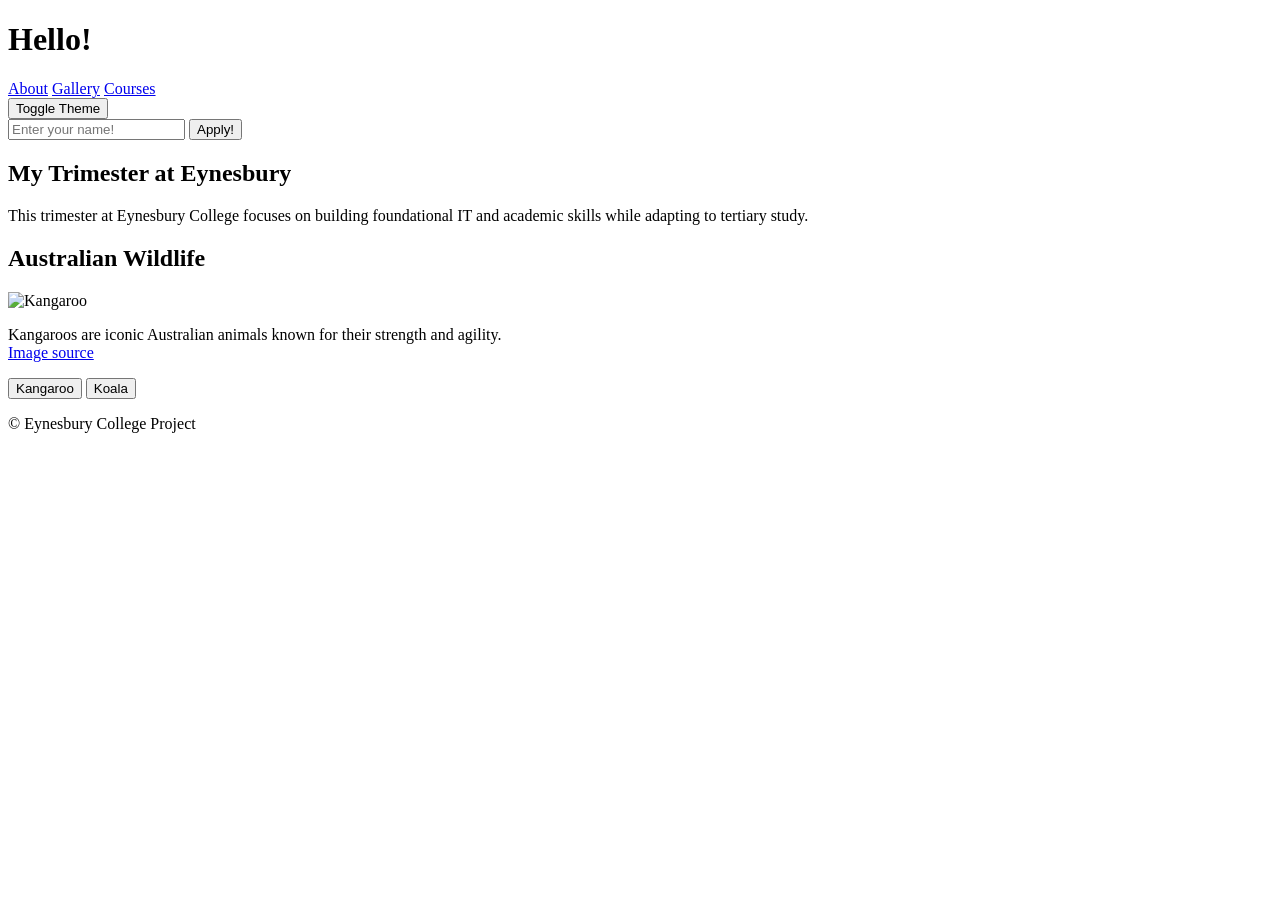
==== Assingment2/index.html @ 742f2a3b "shd" ====
<!DOCTYPE html>
<html lang="en" onload="loadPreferences()">
<head>
    <meta charset="UTF-8">
    <title>Eynesbury College – Trimester</title>
    <link rel="stylesheet" href="styles.css">
    <script src="script.js" defer></script>
</head>

<body>
<header>
    <h1 id="myheading">Hello!</h1>

    <nav>
        <a href="#about">About</a>
        <a href="#gallery">Gallery</a>
        <a href="courses.html">Courses</a>
    </nav>

    <button onclick="toggleTheme()">Toggle Theme</button>
</header>

<main>
    <!-- USER NAME INPUT -->
    <section>
        <input type="text" id="username" placeholder="Enter your name!">
        <button onclick="applyName()">Apply!</button>
    </section>

    <!-- ABOUT -->
    <section id="about">
        <h2>My Trimester at Eynesbury</h2>
        <p>
            This trimester at Eynesbury College focuses on building foundational
            IT and academic skills while adapting to tertiary study.
        </p>
    </section>

    <!-- IMAGE & BUTTON INTERACTION -->
    <section id="gallery">
        <h2>Australian Wildlife</h2>

        <!-- Image -->
        <img id="mainImage" src="images/kangaroo.jpg" alt="Kangaroo">

        <!-- Text -->
        <p id="imageText">
            Kangaroos are iconic Australian animals known for their strength and agility.
            <br>
            <a id="imageLink" href="https://www.pexels.com/search/kangaroo/" target="_blank">
                Image source
            </a>
        </p>

        <!-- Buttons -->
        <button onclick="showKangaroo()">Kangaroo</button>
        <button onclick="showKoala()">Koala</button>
    </section>

    <!-- DATE & TIME -->
    <section>
        <p id="datetime"></p>
    </section>
</main>

<footer>
    <p>© Eynesbury College Project</p>
</footer>

</body>
</html>
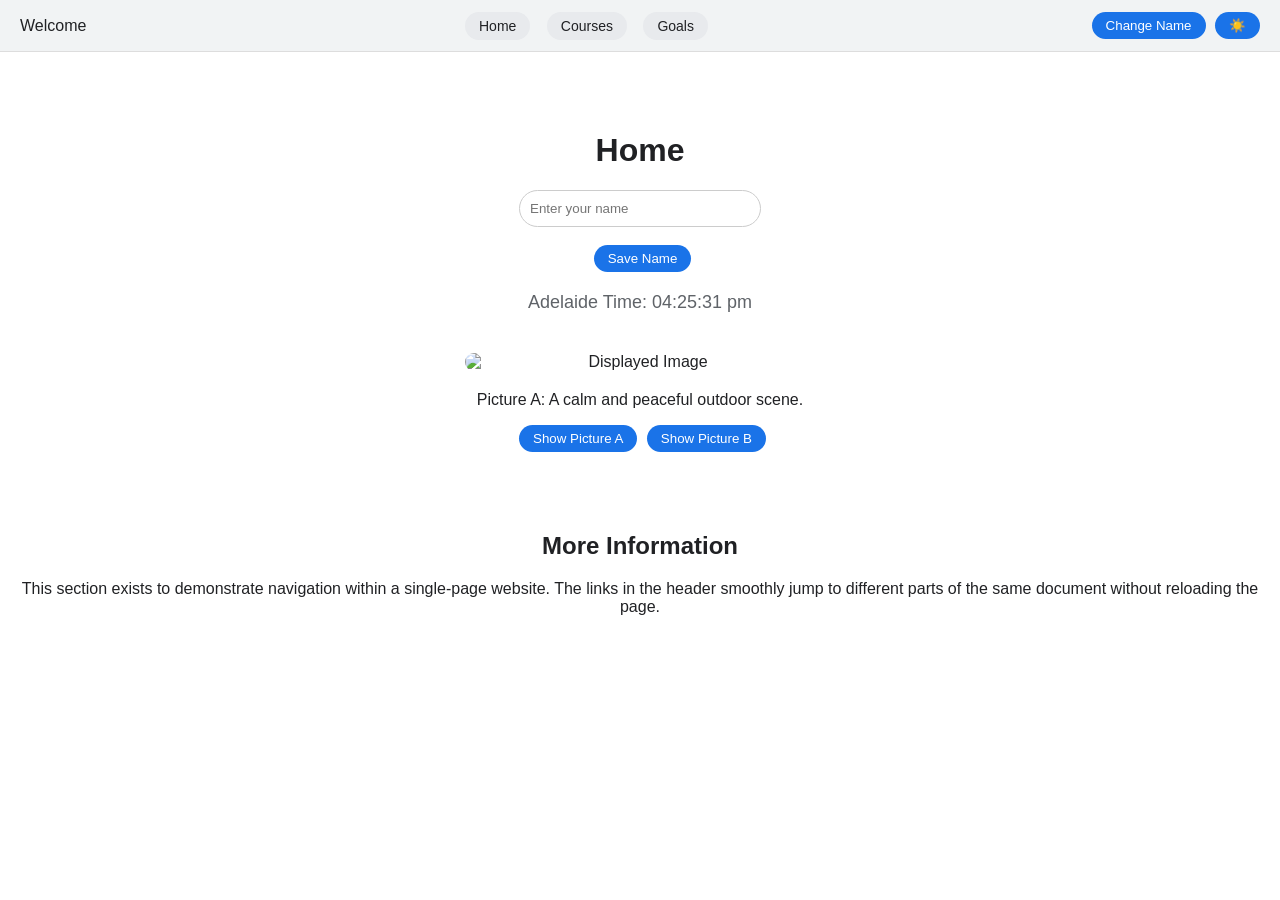
==== commit 82c0db53: "tydursdgamfna" ====
--- a/Assingment2/index.html
+++ b/Assingment2/index.html
@@ -1,72 +1,240 @@
 
 <!DOCTYPE html>
-<html lang="en" onload="loadPreferences()">
+<html lang="en">
 <head>
-    <meta charset="UTF-8">
-    <title>Eynesbury College – Trimester</title>
-    <link rel="stylesheet" href="styles.css">
-    <script src="script.js" defer></script>
+<meta charset="UTF-8">
+<title>Home</title>
+
+<style>
+body {
+    margin: 0;
+    font-family: Arial, sans-serif;
+    background-color: #ffffff;
+    color: #202124;
+    transition: background 0.3s, color 0.3s;
+}
+
+header {
+    display: flex;
+    justify-content: space-between;
+    align-items: center;
+    padding: 12px 20px;
+    background-color: #f1f3f4;
+    border-bottom: 1px solid #ddd;
+}
+
+button {
+    padding: 6px 14px;
+    border: none;
+    border-radius: 20px;
+    cursor: pointer;
+    background-color: #1a73e8;
+    color: white;
+    margin-left: 5px;
+}
+
+main {
+    text-align: center;
+    margin-top: 80px;
+}
+
+input {
+    padding: 10px;
+    width: 220px;
+    border-radius: 20px;
+    border: 1px solid #ccc;
+}
+
+/* Dark mode */
+.dark {
+    background-color: #202124;
+    color: #e8eaed;
+}
+
+.dark header {
+    background-color: #303134;
+}
+
+.dark input {
+    background-color: #303134;
+    color: white;
+    border: 1px solid #555;
+}
+
+.dark button {
+    background-color: #8ab4f8;
+    color: black;
+}
+
+#time {
+    margin-top: 20px;
+    font-size: 18px;
+    color: #5f6368;
+}
+
+.dark #time {
+    color: #bdc1c6;
+}
+
+/* Centered image */
+#displayImage {
+    width: 350px;
+    border-radius: 10px;
+    margin: 20px auto;
+    display: none;
+}
+
+/* NAV LINKS (added only) */
+nav a {
+    text-decoration: none;
+    margin: 0 6px;
+    padding: 6px 14px;
+    background-color: #e8eaed;
+    color: #202124;
+    border-radius: 20px;
+    font-size: 14px;
+}
+
+.dark nav a {
+    background-color: #5f6368;
+    color: white;
+}
+</style>
 </head>
 
 <body>
+
 <header>
-    <h1 id="myheading">Hello!</h1>
-
+    <div id="greeting">Welcome</div>
+
+    <!-- LINKS -->
     <nav>
-        <a href="#about">About</a>
-        <a href="#gallery">Gallery</a>
-        <a href="courses.html">Courses</a>
+        <a href="index.html">Home</a>
+        <a href="Courses.html">Courses</a>
+        <a href="goals.html">Goals</a>
     </nav>
 
-    <button onclick="toggleTheme()">Toggle Theme</button>
+    <div>
+        <button onclick="changeName()">Change Name</button>
+        <button onclick="toggleTheme()">☀️</button>
+    </div>
 </header>
 
-<main>
-    <!-- USER NAME INPUT -->
-    <section>
-        <input type="text" id="username" placeholder="Enter your name!">
-        <button onclick="applyName()">Apply!</button>
-    </section>
-
-    <!-- ABOUT -->
-    <section id="about">
-        <h2>My Trimester at Eynesbury</h2>
+<main id="home">
+    <h1>Home</h1>
+
+    <div id="nameBox">
+        <input type="text" id="nameInput" placeholder="Enter your name">
+        <br><br>
+        <button onclick="saveName()">Save Name</button>
+    </div>
+
+    <div id="time">Loading Adelaide time...</div>
+
+    <!-- IMAGE SECTION -->
+    <div id="imageSection" style="margin-top:40px;" id="images">
+        <img id="displayImage" src="" alt="Displayed Image">
+        <p id="imageDescription" style="font-size:16px; display:none;"></p>
+
+        <button onclick="showImageA()">Show Picture A</button>
+        <button onclick="showImageB()">Show Picture B</button>
+    </div>
+
+    <!-- EXTRA SECTION JUST FOR LINKING -->
+    <section id="info" style="margin-top:80px;">
+        <h2>More Information</h2>
         <p>
-            This trimester at Eynesbury College focuses on building foundational
-            IT and academic skills while adapting to tertiary study.
+            This section exists to demonstrate navigation within a single-page
+            website. The links in the header smoothly jump to different parts
+            of the same document without reloading the page.
         </p>
     </section>
-
-    <!-- IMAGE & BUTTON INTERACTION -->
-    <section id="gallery">
-        <h2>Australian Wildlife</h2>
-
-        <!-- Image -->
-        <img id="mainImage" src="images/kangaroo.jpg" alt="Kangaroo">
-
-        <!-- Text -->
-        <p id="imageText">
-            Kangaroos are iconic Australian animals known for their strength and agility.
-            <br>
-            <a id="imageLink" href="https://www.pexels.com/search/kangaroo/" target="_blank">
-                Image source
-            </a>
-        </p>
-
-        <!-- Buttons -->
-        <button onclick="showKangaroo()">Kangaroo</button>
-        <button onclick="showKoala()">Koala</button>
-    </section>
-
-    <!-- DATE & TIME -->
-    <section>
-        <p id="datetime"></p>
-    </section>
 </main>
 
-<footer>
-    <p>© Eynesbury College Project</p>
-</footer>
+<script>
+// ===== Theme =====
+function toggleTheme() {
+    document.body.classList.toggle("dark");
+    localStorage.setItem(
+        "theme",
+        document.body.classList.contains("dark") ? "dark" : "light"
+    );
+}
+
+if (localStorage.getItem("theme") === "dark") {
+    document.body.classList.add("dark");
+}
+
+// ===== Name =====
+function saveName() {
+    let name = document.getElementById("nameInput").value.trim();
+    if (name) {
+        localStorage.setItem("username", name);
+        showGreeting(name);
+    }
+}
+
+function showGreeting(name) {
+    document.getElementById("greeting").innerText = "Hello, " + name + " 👋";
+    document.getElementById("nameBox").style.display = "none";
+}
+
+function changeName() {
+    localStorage.removeItem("username");
+    document.getElementById("nameInput").value = "";
+    document.getElementById("nameBox").style.display = "block";
+    document.getElementById("greeting").innerText = "Welcome";
+}
+
+let savedName = localStorage.getItem("username");
+if (savedName) {
+    showGreeting(savedName);
+}
+
+// ===== Adelaide Time =====
+function updateTime() {
+    let options = {
+        timeZone: "Australia/Adelaide",
+        hour: "2-digit",
+        minute: "2-digit",
+        second: "2-digit"
+    };
+    document.getElementById("time").innerText =
+        "Adelaide Time: " +
+        new Date().toLocaleTimeString("en-AU", options);
+}
+
+setInterval(updateTime, 1000);
+updateTime();
+
+// ===== Image Swap =====
+function showImageA() {
+    document.getElementById("displayImage").src =
+        "https://tse3.mm.bing.net/th/id/OIP.D1RLSq_S0skCavtfTxcUjAHaE8?pid=ImgDet&w=474&h=316&rs=1&o=7&rm=3";
+
+    document.getElementById("imageDescription").innerText =
+        "Picture A: A calm and peaceful outdoor scene.";
+
+    document.getElementById("displayImage").style.display = "block";
+    document.getElementById("imageDescription").style.display = "block";
+}
+
+function showImageB() {
+    document.getElementById("displayImage").src =
+        "https://static.vecteezy.com/system/resources/thumbnails/031/691/778/small_2x/within-gym-with-modern-fitness-equipment-for-fitness-events-and-more-modern-of-gym-interior-with-equipment-sports-equipment-in-the-gym-created-with-generative-ai-photo.jpg";
+
+    document.getElementById("imageDescription").innerText =
+        "Picture B: A modern gym interior with fitness equipment.";
+
+    document.getElementById("displayImage").style.display = "block";
+    document.getElementById("imageDescription").style.display = "block";
+}
+
+// ⭐ Load Picture A automatically on page load
+window.onload = function () {
+    showImageA();
+};
+</script>
 
 </body>
-</html>+</html>
